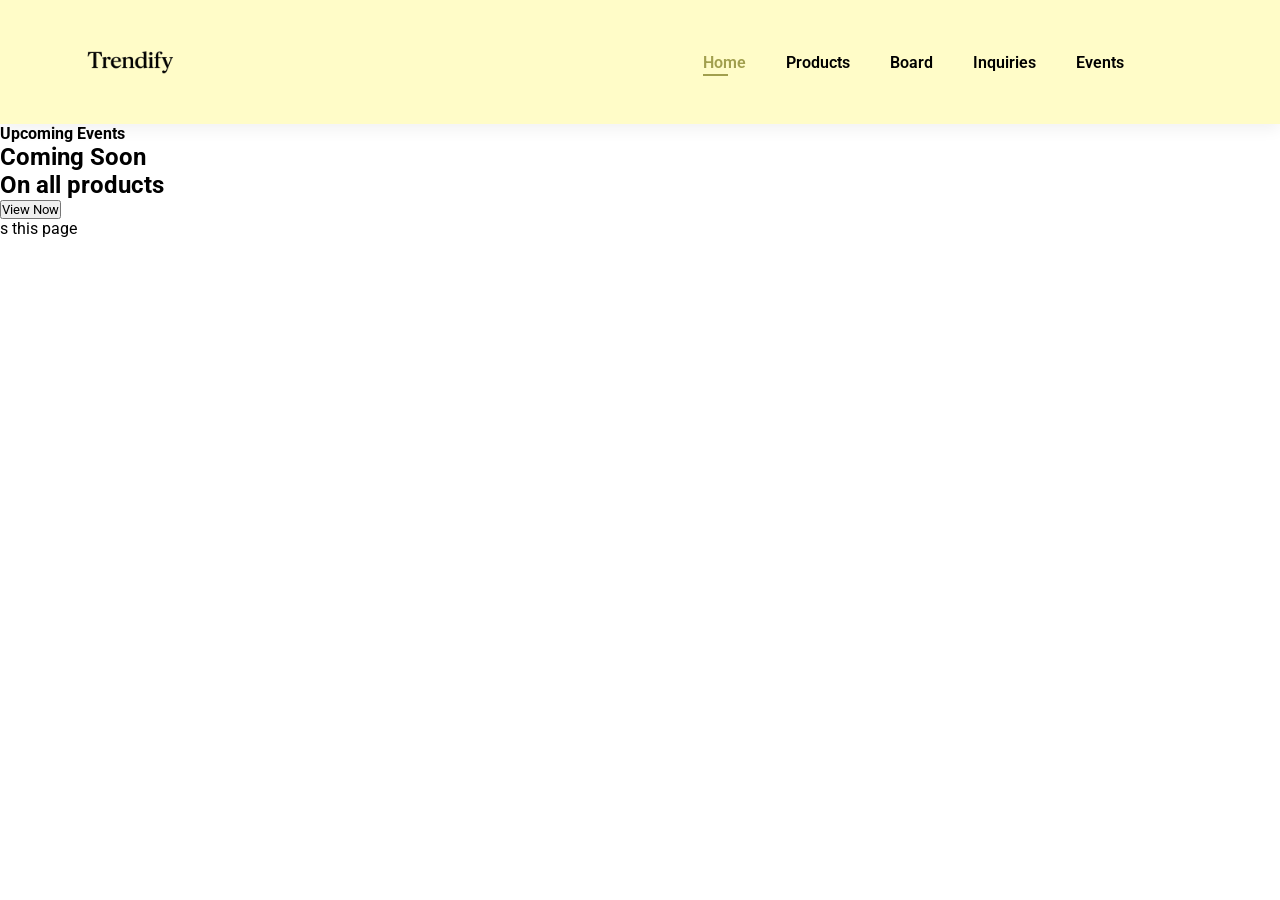
==== Trendify/index.html @ 30a2b6de "Add files via upload initial upload. Let's work with this" ====
<!DOCTYPE html>
<html lang="en">
<head>
  <meta charset="UTF-8">
  <meta name="viewport" content="width=device-width, initial-scale=1.0">
  <title>Trendify</title>
  <link rel="stylesheet" href="styles/index.css">

  <link rel="stylesheet" href="https://pro.fontawesome.com/releases/v5.10.0/css/all.css"/>

  <link rel="preconnect" href="https://fonts.googleapis.com">
<link rel="preconnect" href="https://fonts.gstatic.com" crossorigin>
<link href="https://fonts.googleapis.com/css2?family=Roboto:ital,wght@0,100..900;1,100..900&display=swap" rel="stylesheet">
</head>
<body>
  <section id="header">
    <a href="#"><img src="images/logo2.png" class="logo" alt="logo"></a>

    <div>
      <ul id="navbar">
        <li><a class="active" href="index.html">Home</a></li>
        <li><a href="products.html">Products</a></li>
        <li><a href="board.html">Board</a></li>
        <li><a href="inquiries.html">Inquiries</a></li>
        <li><a href="events.html">Events</a></li>
        <li><a href="cart.html"><i class="far fa-shopping-bag"></i></a></li>
      </ul>
    </div>
  </section>

  <section id="hero">
    <h4>Upcoming Events</h4>
    <h2>Coming Soon</h2>
    <h1>On all products</h1>
    <button>View Now</button>
  </section>

  <section id="marquee">
    <marquee behavior="scroll" direction="right">Upcoming events will be displayed across this page</marquee>
  </section>
  
</body>
</html>
---- Trendify/styles/index.css ----
* {
  font-family: Roboto, Arial;
  padding: 0;
  margin: 0;
}

.logo {
  width: 100px;
  height: px;
}

#header {
  display: flex;
  align-items: center;
  justify-content: space-between;
  padding: 10px 80px;
  background-color: #fffcc8;
  box-shadow: 0 5px 15px rgba(0, 0, 0, 0.06);
}

#navbar {
  display: flex;
  align-items: center;
  justify-self: center;
} 

#navbar li {
  list-style: none;
  padding: 0 20px;
  position: relative;
}

#navbar li a {
  text-decoration: none;
  font-size: 16px;
  font-weight: 600;
  color: black;
  transition: 0.3s ease;
}

#navbar li a:hover,
#navbar li a.active {
  color: #a19f4e;
}

#navbar li a.active::after,
#navbar li a:hover::after {
  content: "";
  width: 30%;
  height: 2px;
  background: #a19f4e;
  position: absolute;
  bottom: -4px;
  left: 20px;
}
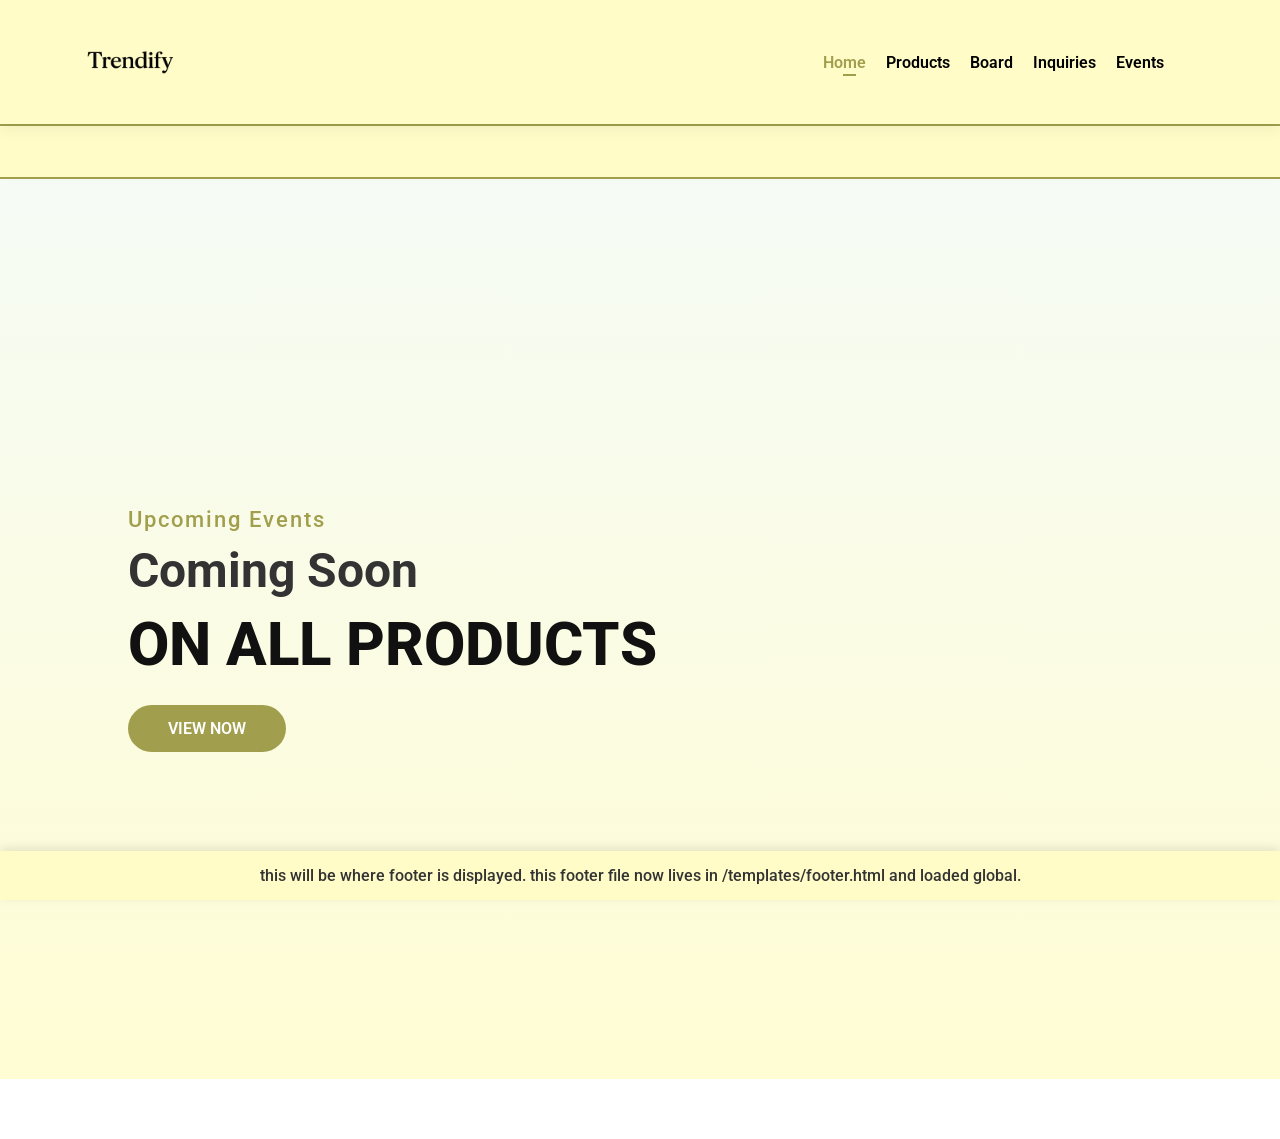
==== commit d08aafcb: "modified:   README.md" ====
--- a/Trendify/index.html
+++ b/Trendify/index.html
@@ -1,43 +1,37 @@
 <!DOCTYPE html>
 <html lang="en">
-<head>
-  <meta charset="UTF-8">
-  <meta name="viewport" content="width=device-width, initial-scale=1.0">
-  <title>Trendify</title>
-  <link rel="stylesheet" href="styles/index.css">
+  <head>
+    <meta charset="UTF-8" />
+    <meta name="viewport" content="width=device-width, initial-scale=1.0" />
+    <title>Trendify</title>
+    <link rel="stylesheet" href="/Trendify/styles/global.css" />
 
-  <link rel="stylesheet" href="https://pro.fontawesome.com/releases/v5.10.0/css/all.css"/>
+    <link
+      rel="stylesheet"
+      href="https://pro.fontawesome.com/releases/v5.10.0/css/all.css"
+    />
 
-  <link rel="preconnect" href="https://fonts.googleapis.com">
-<link rel="preconnect" href="https://fonts.gstatic.com" crossorigin>
-<link href="https://fonts.googleapis.com/css2?family=Roboto:ital,wght@0,100..900;1,100..900&display=swap" rel="stylesheet">
-</head>
-<body>
-  <section id="header">
-    <a href="#"><img src="images/logo2.png" class="logo" alt="logo"></a>
+    <link rel="preconnect" href="https://fonts.googleapis.com" />
+    <link rel="preconnect" href="https://fonts.gstatic.com" crossorigin />
+    <link
+      href="https://fonts.googleapis.com/css2?family=Roboto:ital,wght@0,100..900;1,100..900&display=swap"
+      rel="stylesheet"
+    />
+    <!-- This javascript file loads our template -->
+    <script src="/Trendify/template.js"></script>
+  </head>
+  <!--Just include onload="includeTemplates() in any new page body tag, thats all"-->
+  <body onload="includeTemplates()">
+    <!-- Insert header here or anywhere -->
+    <div data-include="/Trendify/templates/header.html"></div>
 
-    <div>
-      <ul id="navbar">
-        <li><a class="active" href="index.html">Home</a></li>
-        <li><a href="products.html">Products</a></li>
-        <li><a href="board.html">Board</a></li>
-        <li><a href="inquiries.html">Inquiries</a></li>
-        <li><a href="events.html">Events</a></li>
-        <li><a href="cart.html"><i class="far fa-shopping-bag"></i></a></li>
-      </ul>
-    </div>
-  </section>
+    <section class="hero">
+      <h4>Upcoming Events</h4>
+      <h2>Coming Soon</h2>
+      <h1>On all products</h1>
+      <button>View Now</button>
+    </section>
 
-  <section id="hero">
-    <h4>Upcoming Events</h4>
-    <h2>Coming Soon</h2>
-    <h1>On all products</h1>
-    <button>View Now</button>
-  </section>
-
-  <section id="marquee">
-    <marquee behavior="scroll" direction="right">Upcoming events will be displayed across this page</marquee>
-  </section>
-  
-</body>
-</html>+    <div data-include="/Trendify/templates/footer.html"></div>
+  </body>
+</html>
--- a/Trendify/styles/global.css
+++ b/Trendify/styles/global.css
@@ -0,0 +1,316 @@
+/* RESET & BASE */
+* {
+  box-sizing: border-box;
+  font-family: "Roboto", Arial, sans-serif;
+  padding: 0;
+  margin: 0;
+}
+
+body {
+  padding-bottom: 60px; /* same as footer height */
+  overflow-x: hidden;
+  background-color: #fff;
+  color: #333;
+}
+
+/* LOGO */
+.logo {
+  width: 100px;
+  height: auto;
+}
+
+/* HEADER / NAVBAR */
+#header {
+  display: flex;
+  align-items: center;
+  justify-content: space-between;
+  padding: 10px 80px;
+  background-color: #fffcc8;
+  box-shadow: 0 5px 15px rgba(0, 0, 0, 0.06);
+  position: sticky;
+  top: 0;
+  z-index: 1000;
+}
+
+#navbar {
+  display: flex;
+  align-items: center;
+  justify-content: center;
+  gap: 20px;
+  flex-wrap: wrap;
+}
+
+#navbar li {
+  list-style: none;
+  position: relative;
+}
+
+#navbar li a {
+  text-decoration: none;
+  font-size: 16px;
+  font-weight: 600;
+  color: black;
+  transition: color 0.3s ease;
+}
+
+#navbar li a:hover,
+#navbar li a.active {
+  color: #a19f4e;
+}
+
+#navbar li a.active::after,
+#navbar li a:hover::after {
+  content: "";
+  width: 30%;
+  height: 2px;
+  background: #a19f4e;
+  position: absolute;
+  bottom: -4px;
+  left: 20px;
+}
+
+/* === HERO SECTION === */
+.hero {
+  background: linear-gradient(
+      rgba(243, 250, 243, 0.8),
+      rgba(255, 252, 200, 0.8)
+    ),
+    url("/Trendify/images/hero-bg.png") center/cover no-repeat;
+  min-height: 100vh;
+  display: flex;
+  flex-direction: column;
+  justify-content: center;
+  align-items: flex-start;
+  padding: 0 10%;
+  text-align: left;
+  color: #333;
+  position: relative;
+  overflow: hidden;
+}
+
+.hero::before {
+  content: "";
+  position: absolute;
+  inset: 0;
+  background: url("https://www.transparenttextures.com/patterns/polished-metal.png");
+  opacity: 0.05;
+  pointer-events: none;
+}
+
+.hero h4 {
+  font-size: 22px;
+  font-weight: 500;
+  letter-spacing: 2px;
+  color: #a19f4e;
+  margin-bottom: 10px;
+  animation: fadeInDown 1s ease-in-out;
+}
+
+.hero h2 {
+  font-size: 48px;
+  font-weight: 700;
+  margin-bottom: 10px;
+  animation: fadeInUp 1.2s ease-in-out;
+}
+
+.hero h1 {
+  font-size: 60px;
+  font-weight: 800;
+  color: #111;
+  text-transform: uppercase;
+  margin-bottom: 25px;
+  animation: fadeInUp 1.5s ease-in-out;
+}
+
+.hero button {
+  background-color: #a19f4e;
+  color: white;
+  border: none;
+  padding: 14px 40px;
+  font-size: 16px;
+  font-weight: 600;
+  text-transform: uppercase;
+  border-radius: 30px;
+  cursor: pointer;
+  transition: all 0.3s ease;
+  animation: fadeIn 2s ease-in-out;
+}
+
+.hero button:hover {
+  background-color: #8e8b3b;
+  transform: scale(1.05);
+  box-shadow: 0 10px 20px rgba(0, 0, 0, 0.2);
+}
+
+/* === MARQUEE SECTION === */
+.marquee {
+  background: #fffcc8;
+  overflow: hidden;
+  white-space: nowrap;
+  box-shadow: 0 2px 10px rgba(0, 0, 0, 0.05);
+  padding: 15px 0;
+  border-top: 2px solid #a19f4e;
+  border-bottom: 2px solid #a19f4e;
+}
+
+.marquee-content {
+  display: inline-block;
+  font-size: 18px;
+  font-weight: 500;
+  color: #333;
+  animation: marquee 12s linear infinite;
+  padding-left: 100%;
+}
+
+@keyframes marquee {
+  0% {
+    transform: translateX(0);
+  }
+  100% {
+    transform: translateX(-100%);
+  }
+}
+
+.marquee-content:hover {
+  animation-play-state: paused;
+}
+
+/* === FOOTER === */
+footer {
+  position: fixed;
+  bottom: 0;
+  left: 0;
+  width: 100%;
+  background-color: #fffcc8;
+  color: #333;
+  text-align: center;
+  padding: 15px 10px;
+  box-shadow: 0 -3px 10px rgba(0, 0, 0, 0.1);
+  font-weight: 500;
+  z-index: 1000;
+}
+
+/* === LOADER === */
+#page-loader {
+  position: fixed;
+  inset: 0;
+  background: #fffcc8;
+  display: flex;
+  justify-content: center;
+  align-items: center;
+  flex-direction: column;
+  z-index: 9999;
+}
+
+.spinner {
+  border: 4px solid #e0e0e0;
+  border-top: 4px solid #333;
+  border-radius: 50%;
+  width: 50px;
+  height: 50px;
+  animation: spin 1s linear infinite;
+}
+
+.loader-wrapper p {
+  margin-top: 12px;
+  font-weight: 500;
+  color: #444;
+  font-size: 15px;
+  letter-spacing: 0.5px;
+  text-align: center;
+}
+
+@keyframes spin {
+  to {
+    transform: rotate(360deg);
+  }
+}
+
+/* === RESPONSIVE BREAKPOINTS === */
+
+/* Medium screens (tablets) */
+@media (max-width: 992px) {
+  #header {
+    padding: 10px 40px;
+  }
+
+  .hero h1 {
+    font-size: 48px;
+  }
+
+  .hero h2 {
+    font-size: 36px;
+  }
+
+  .hero h4 {
+    font-size: 18px;
+  }
+
+  .hero button {
+    padding: 12px 32px;
+    font-size: 15px;
+  }
+
+  .marquee-content {
+    font-size: 16px;
+  }
+}
+
+/* Small screens (phones) */
+@media (max-width: 768px) {
+  #header {
+    flex-direction: column;
+    padding: 15px 20px;
+  }
+
+  #navbar {
+    flex-wrap: wrap;
+    justify-content: center;
+    gap: 10px;
+  }
+
+  .hero {
+    align-items: center;
+    text-align: center;
+    padding: 0 5%;
+    background-position: center top;
+  }
+
+  .hero h1 {
+    font-size: 38px;
+  }
+
+  .hero h2 {
+    font-size: 28px;
+  }
+
+  .hero h4 {
+    font-size: 16px;
+  }
+
+  .hero button {
+    padding: 10px 26px;
+    font-size: 14px;
+  }
+
+  footer {
+    font-size: 14px;
+    padding: 10px 5px;
+  }
+}
+
+/* Extra-small screens */
+@media (max-width: 480px) {
+  .hero h1 {
+    font-size: 30px;
+  }
+
+  .hero h2 {
+    font-size: 22px;
+  }
+
+  .hero button {
+    padding: 8px 22px;
+    font-size: 13px;
+  }
+}
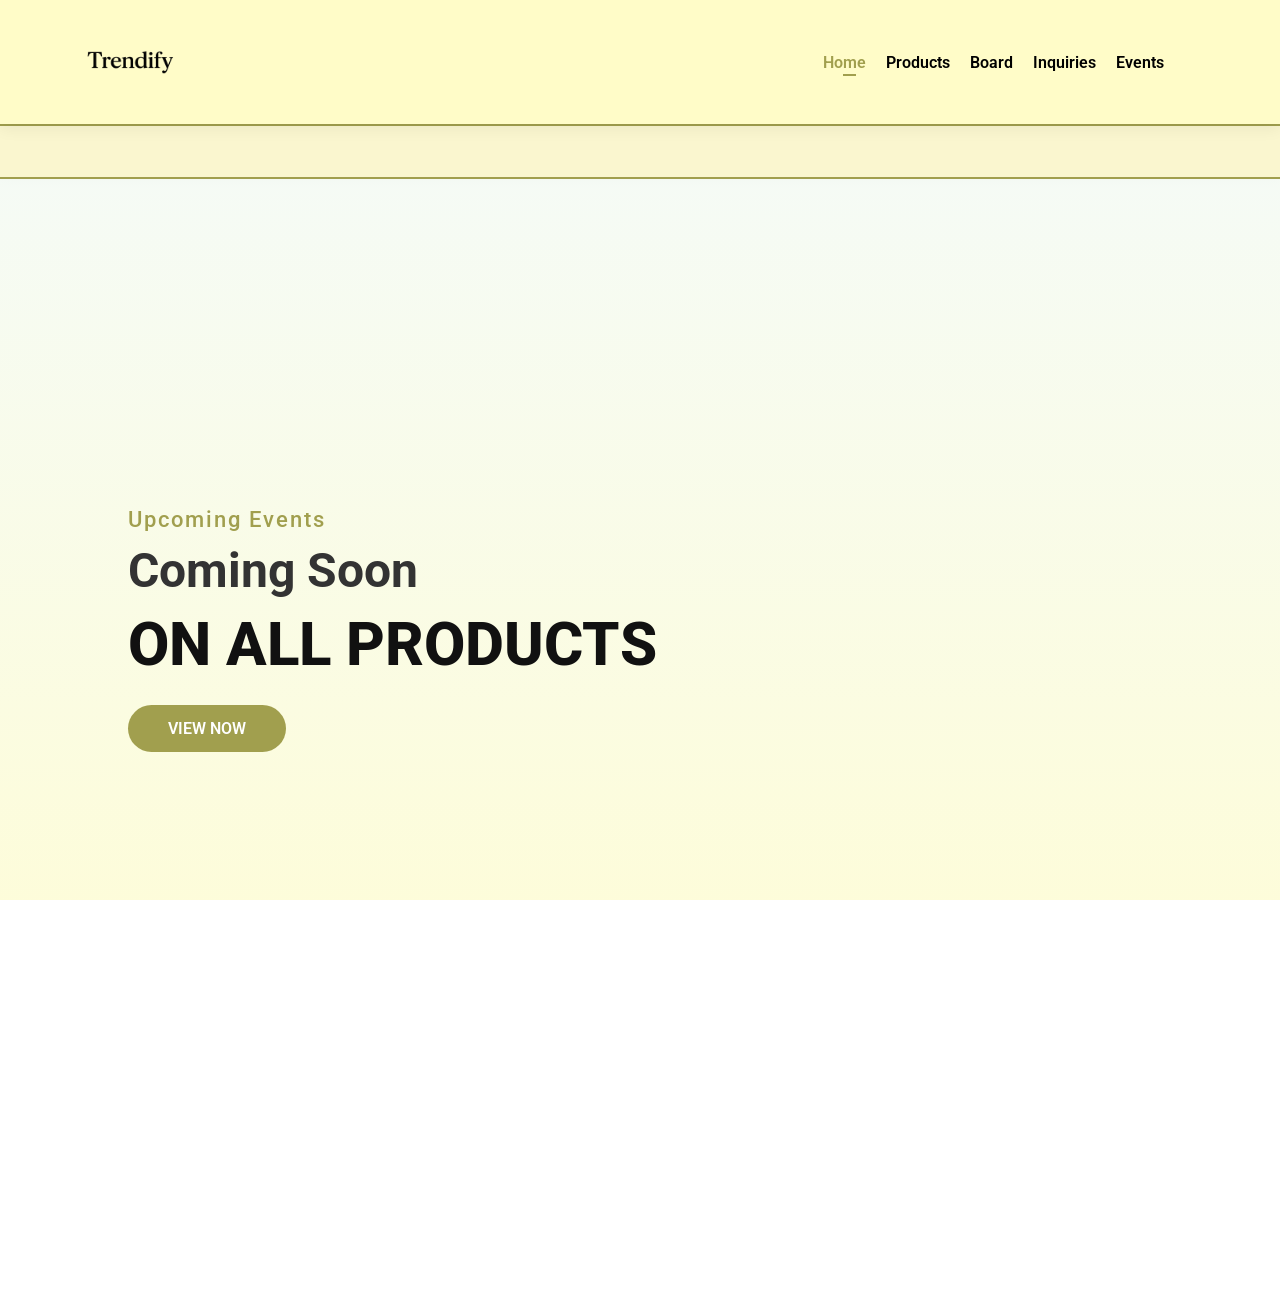
==== commit dd6340af: "new file:   Trendify/contact.html" ====
--- a/Trendify/index.html
+++ b/Trendify/index.html
@@ -20,18 +20,29 @@
     <!-- This javascript file loads our template -->
     <script src="/Trendify/template.js"></script>
   </head>
-  <!--Just include onload="includeTemplates() in any new page body tag, thats all"-->
-  <body onload="includeTemplates()">
+
+  <body class="body">
     <!-- Insert header here or anywhere -->
     <div data-include="/Trendify/templates/header.html"></div>
 
+    <!-- Hero Section -->
     <section class="hero">
       <h4>Upcoming Events</h4>
       <h2>Coming Soon</h2>
       <h1>On all products</h1>
       <button>View Now</button>
     </section>
+    <!-- Hero Section End  -->
 
-    <div data-include="/Trendify/templates/footer.html"></div>
+    <!-- Main page content -->
+    <div class="container">
+      <section class="content">
+        Welcome to Trendy HomePage. Expect something amazing very soon.
+      </section>
+    </div>
+    <!-- Main page content End -->
+
+    <!-- Insert footer here or anywhere -->
+    <footer data-include="/Trendify/templates/footer.html"></footer>
   </body>
 </html>
--- a/Trendify/styles/global.css
+++ b/Trendify/styles/global.css
@@ -6,13 +6,24 @@
   margin: 0;
 }
 
+html,
 body {
-  padding-bottom: 60px; /* same as footer height */
   overflow-x: hidden;
   background-color: #fff;
   color: #333;
-}
-
+  height: 100%;
+  display: flex;
+  flex-direction: column;
+}
+.container {
+  flex: 1;
+  display: flex;
+  flex-direction: column;
+  align-items: center;
+  justify-content: center;
+  height: 100%;
+  padding: 30px 10px 40px 10px;
+}
 /* LOGO */
 .logo {
   width: 100px;
@@ -144,7 +155,7 @@
 
 /* === MARQUEE SECTION === */
 .marquee {
-  background: #fffcc8;
+  background: #faf6cf;
   overflow: hidden;
   white-space: nowrap;
   box-shadow: 0 2px 10px rgba(0, 0, 0, 0.05);
@@ -177,17 +188,31 @@
 
 /* === FOOTER === */
 footer {
-  position: fixed;
   bottom: 0;
-  left: 0;
   width: 100%;
-  background-color: #fffcc8;
+
+  background-color: #b6b181;
   color: #333;
   text-align: center;
-  padding: 15px 10px;
+  padding: 40px 0;
   box-shadow: 0 -3px 10px rgba(0, 0, 0, 0.1);
   font-weight: 500;
-  z-index: 1000;
+}
+.footer,
+.footer-text {
+  font-size: 14px;
+  color: #666;
+}
+.footer-copyright {
+  font-size: 10px;
+  color: #666;
+  margin-top: 10px;
+}
+.footer-content {
+  display: flex;
+  justify-content: space-between;
+  align-items: center;
+  padding: 0 10%;
 }
 
 /* === LOADER === */
@@ -210,7 +235,10 @@
   height: 50px;
   animation: spin 1s linear infinite;
 }
-
+.loader-wrapper {
+  display: flex;
+  align-items: center;
+}
 .loader-wrapper p {
   margin-top: 12px;
   font-weight: 500;
@@ -218,6 +246,7 @@
   font-size: 15px;
   letter-spacing: 0.5px;
   text-align: center;
+  padding-left: 10px;
 }
 
 @keyframes spin {
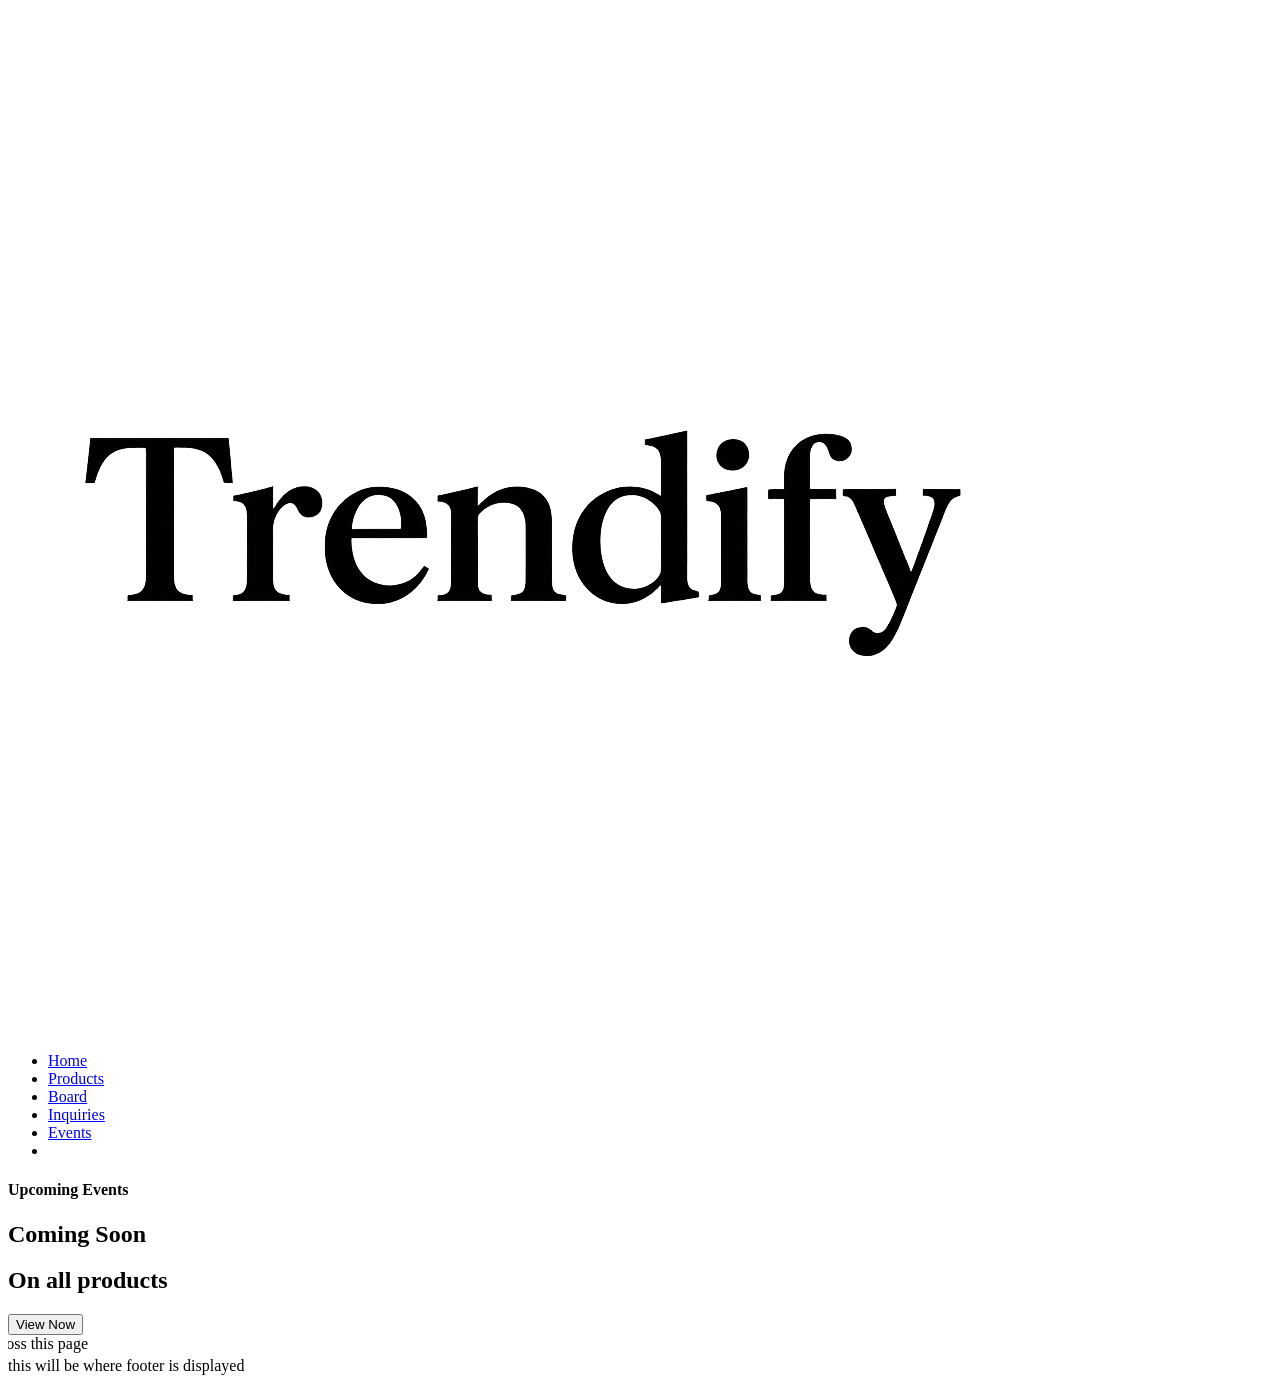
==== commit a56bffc4: "testing out git and updating message" ====
--- a/Trendify/index.html
+++ b/Trendify/index.html
@@ -1,48 +1,46 @@
 <!DOCTYPE html>
 <html lang="en">
-  <head>
-    <meta charset="UTF-8" />
-    <meta name="viewport" content="width=device-width, initial-scale=1.0" />
-    <title>Trendify</title>
-    <link rel="stylesheet" href="/Trendify/styles/global.css" />
+<head>
+  <meta charset="UTF-8">
+  <meta name="viewport" content="width=device-width, initial-scale=1.0">
+  <title>Trendify</title>
+  <link rel="stylesheet" href="styles/index.css">
 
-    <link
-      rel="stylesheet"
-      href="https://pro.fontawesome.com/releases/v5.10.0/css/all.css"
-    />
+  <link rel="stylesheet" href="https://pro.fontawesome.com/releases/v5.10.0/css/all.css"/>
 
-    <link rel="preconnect" href="https://fonts.googleapis.com" />
-    <link rel="preconnect" href="https://fonts.gstatic.com" crossorigin />
-    <link
-      href="https://fonts.googleapis.com/css2?family=Roboto:ital,wght@0,100..900;1,100..900&display=swap"
-      rel="stylesheet"
-    />
-    <!-- This javascript file loads our template -->
-    <script src="/Trendify/template.js"></script>
-  </head>
+  <link rel="preconnect" href="https://fonts.googleapis.com">
+<link rel="preconnect" href="https://fonts.gstatic.com" crossorigin>
+<link href="https://fonts.googleapis.com/css2?family=Roboto:ital,wght@0,100..900;1,100..900&display=swap" rel="stylesheet">
+</head>
+<body>
+  <section id="header">
+    <a href="#"><img src="images/logo2.png" class="logo" alt="logo"></a>
 
-  <body class="body">
-    <!-- Insert header here or anywhere -->
-    <div data-include="/Trendify/templates/header.html"></div>
+    <div>
+      <ul id="navbar">
+        <li><a class="active" href="index.html">Home</a></li>
+        <li><a href="products.html">Products</a></li>
+        <li><a href="board.html">Board</a></li>
+        <li><a href="inquiries.html">Inquiries</a></li>
+        <li><a href="events.html">Events</a></li>
+        <li><a href="cart.html"><i class="far fa-shopping-bag"></i></a></li>
+      </ul>
+    </div>
+  </section>
 
-    <!-- Hero Section -->
-    <section class="hero">
-      <h4>Upcoming Events</h4>
-      <h2>Coming Soon</h2>
-      <h1>On all products</h1>
-      <button>View Now</button>
-    </section>
-    <!-- Hero Section End  -->
+  <section id="hero">
+    <h4>Upcoming Events</h4>
+    <h2>Coming Soon</h2>
+    <h1>On all products</h1>
+    <button>View Now</button>
+  </section>
 
-    <!-- Main page content -->
-    <div class="container">
-      <section class="content">
-        Welcome to Trendy HomePage. Expect something amazing very soon.
-      </section>
-    </div>
-    <!-- Main page content End -->
-
-    <!-- Insert footer here or anywhere -->
-    <footer data-include="/Trendify/templates/footer.html"></footer>
-  </body>
-</html>
+  <section id="marquee">
+    <marquee behavior="scroll" direction="right">Upcoming events will be displayed across this page</marquee>
+  </section>
+  
+  <footer>
+    this will be where footer is displayed
+  </footer>
+</body>
+</html>
